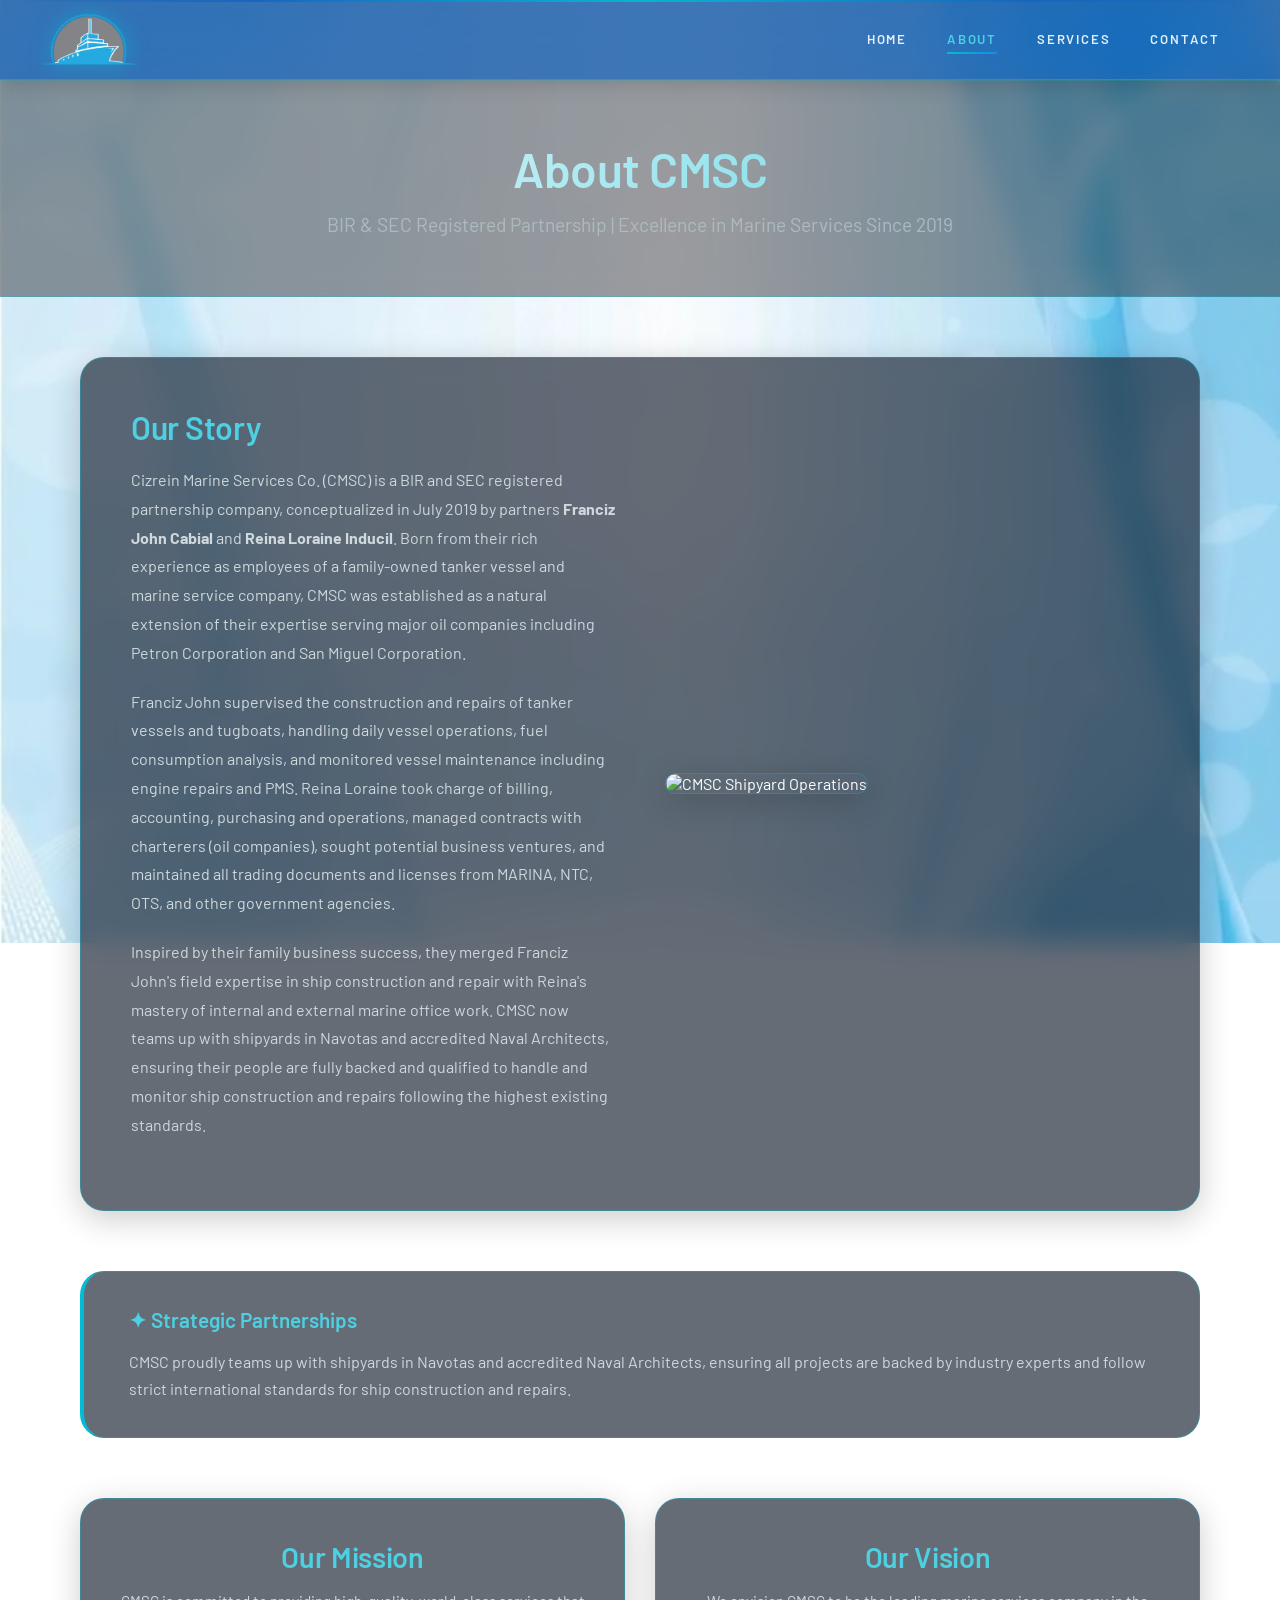
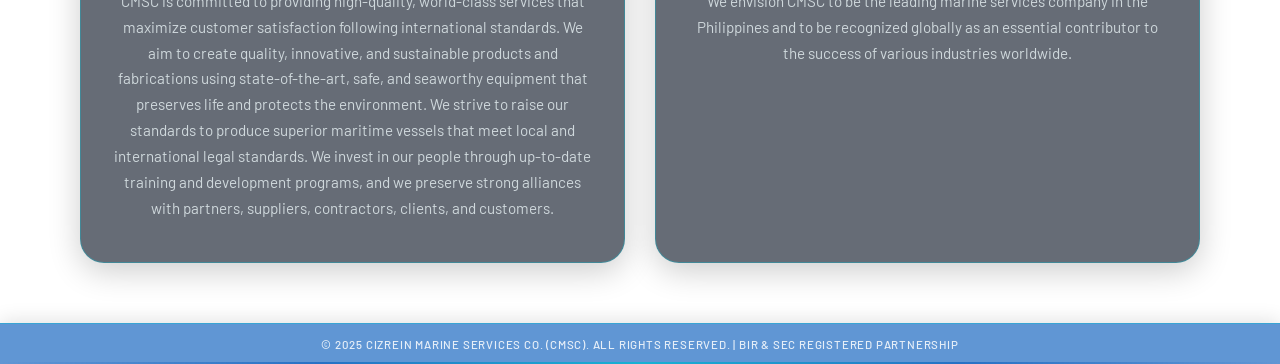
==== about.html @ 4e7e5bc5 "Add files via upload" ====
<!DOCTYPE html>
<html lang="en">
<head>
<meta charset="UTF-8">
<meta name="viewport" content="width=device-width, initial-scale=1.0, user-scalable=yes">
<title>CMSC - About Us | Cizrein Marine Services Co.</title>
<link href="https://fonts.googleapis.com/css2?family=Barlow:wght@300;400;500;600;700&display=swap" rel="stylesheet">

<style>
* {
    margin: 0;
    padding: 0;
    box-sizing: border-box;
}

body {
    font-family: 'Barlow', -apple-system, 'SF Pro Display', 'Segoe UI', 'Helvetica Neue', Arial, sans-serif;
    background: url('images/bg.jpg') center/cover no-repeat fixed;
    position: relative;
    min-height: 100vh;
    color: #fff;
}

/* ===== LIGHTER OVERLAYS - White-based gradient blur (bright & airy) ===== */

/* Layer 1: Very light white-to-soft gradient - brightens the image */
body::before {
    content: '';
    position: fixed;
    top: 0;
    left: 0;
    width: 100%;
    height: 100%;
    background: linear-gradient(145deg,
        rgba(255, 255, 255, 0.08) 0%,
        rgba(255, 255, 255, 0.05) 30%,
        rgba(255, 255, 255, 0.02) 60%,
        rgba(255, 255, 255, 0.04) 100%);
    pointer-events: none;
    z-index: 0;
}

/* Layer 2: White-based blur vignette - bright, airy */
.blur-vignette {
    position: fixed;
    inset: 0;
    backdrop-filter: blur(6px);
    -webkit-backdrop-filter: blur(6px);
    mask-image: radial-gradient(ellipse 75% 70% at 50% 50%,
        transparent 0%,
        rgba(255, 255, 255, 0.1) 30%,
        rgba(255, 255, 255, 0.3) 60%,
        rgba(255, 255, 255, 0.5) 100%);
    -webkit-mask-image: radial-gradient(ellipse 75% 70% at 50% 50%,
        transparent 0%,
        rgba(255, 255, 255, 0.1) 30%,
        rgba(255, 255, 255, 0.3) 60%,
        rgba(255, 255, 255, 0.5) 100%);
    pointer-events: none;
    z-index: 0;
}

/* Layer 3: Very subtle aqua/royal glow at bottom */
body::after {
    content: '';
    position: fixed;
    inset: 0;
    background: radial-gradient(ellipse 50% 30% at 50% 85%,
        rgba(0, 188, 212, 0.08) 0%,
        rgba(21, 101, 192, 0.05) 50%,
        transparent 100%);
    pointer-events: none;
    z-index: 0;
}

/* All main content above overlays */
.navbar, .page-header, .about-content, .footer {
    position: relative;
    z-index: 2;
}

/* ===== ROYAL/AQUA GLASS NAVBAR ===== */
.navbar {
    position: fixed;
    top: 0;
    left: 0;
    right: 0;
    width: 100%;
    background: rgba(21, 101, 192, 0.68);
    backdrop-filter: blur(16px) saturate(180%);
    -webkit-backdrop-filter: blur(16px) saturate(180%);
    display: flex;
    align-items: center;
    justify-content: space-between;
    padding: 0 60px;
    height: 80px;
    z-index: 1000;
    border-bottom: 1px solid rgba(0, 188, 212, 0.55);
    box-shadow: 0 1px 0 rgba(0, 188, 212, 0.2), 0 4px 20px rgba(0, 0, 0, 0.15);
    transition: all 0.3s ease;
}

/* Dual-tone accent line at top */
.navbar::before {
    content: '';
    position: absolute;
    top: 0;
    left: 0;
    right: 0;
    height: 2px;
    background: linear-gradient(90deg,
        transparent 0%,
        #1565c0 20%,
        #00bcd4 50%,
        #1565c0 80%,
        transparent 100%);
    opacity: 0.9;
}

.navbar:hover {
    background: rgba(21, 101, 192, 0.78);
    box-shadow: 0 1px 0 rgba(0, 188, 212, 0.35), 0 6px 24px rgba(0, 0, 0, 0.2);
}

/* LOGO */
.logo {
    flex-shrink: 0;
    display: flex;
    align-items: center;
    height: 100%;
    margin-left: -20px;
}

.logo img {
    height: 52px;
    width: auto;
    display: block;
    filter: drop-shadow(0 0 10px rgba(0, 188, 212, 0.5));
    transition: filter 0.3s ease, transform 0.25s ease;
}

.logo img:hover {
    transform: scale(1.03);
    filter: drop-shadow(0 0 18px rgba(0, 188, 212, 0.8));
}

/* NAV LINKS */
.navbar nav {
    flex-shrink: 0;
    display: flex;
    align-items: center;
    height: 100%;
    gap: 4px;
}

.navbar nav a {
    color: rgba(255, 255, 255, 0.88);
    margin-left: 36px;
    text-decoration: none;
    font-family: 'Barlow', sans-serif;
    font-weight: 600;
    font-size: 0.82rem;
    letter-spacing: 1.8px;
    text-transform: uppercase;
    padding: 6px 0 5px;
    border-bottom: 2px solid transparent;
    white-space: nowrap;
    transition: color 0.25s ease, border-color 0.25s ease, transform 0.2s ease;
    position: relative;
}

.navbar nav a:first-child {
    margin-left: 0;
}

.navbar nav a::after {
    content: '';
    position: absolute;
    bottom: -2px;
    left: 0;
    right: 0;
    height: 2px;
    background: linear-gradient(90deg, #00bcd4, #1e88e5);
    transform: scaleX(0);
    transform-origin: left;
    transition: transform 0.25s ease;
}

.navbar nav a:hover {
    color: #ffffff;
    transform: translateY(-1px);
}

.navbar nav a:hover::after {
    transform: scaleX(1);
}

.navbar nav a.active {
    color: #4dd0e1;
}

.navbar nav a.active::after {
    transform: scaleX(1);
    background: linear-gradient(90deg, #00bcd4, #1e88e5);
}

/* ===== PAGE HEADER - Glass morphism ===== */
.page-header {
    background: rgba(10, 12, 15, 0.4);
    backdrop-filter: blur(12px);
    -webkit-backdrop-filter: blur(12px);
    color: white;
    padding: 140px 40px 60px;
    text-align: center;
    margin-bottom: 40px;
    border-bottom: 1px solid rgba(0, 188, 212, 0.3);
}

.page-header h1 {
    font-size: 3rem;
    margin-bottom: 15px;
    font-weight: 600;
    letter-spacing: -0.5px;
    background: linear-gradient(135deg, #fff, #4dd0e1);
    -webkit-background-clip: text;
    background-clip: text;
    color: transparent;
}

.page-header p {
    font-size: 1.2rem;
    opacity: 0.9;
    font-weight: 400;
    color: #b0bec5;
}

/* ===== ABOUT CONTENT ===== */
.about-content {
    max-width: 1200px;
    margin: 60px auto;
    padding: 0 40px;
}

/* Story Section */
.about-section {
    display: flex;
    gap: 50px;
    align-items: center;
    margin-bottom: 60px;
    flex-wrap: wrap;
    background: rgba(20, 30, 45, 0.65);
    backdrop-filter: blur(14px);
    -webkit-backdrop-filter: blur(14px);
    padding: 50px;
    border-radius: 24px;
    box-shadow: 0 8px 32px rgba(0, 0, 0, 0.2);
    border: 1px solid rgba(0, 188, 212, 0.35);
    transition: all 0.3s ease;
}

.about-section:hover {
    transform: translateY(-5px);
    background: rgba(21, 101, 192, 0.5);
    border-color: rgba(0, 188, 212, 0.6);
}

.about-text {
    flex: 1;
}

.about-text h2 {
    font-size: 2rem;
    color: #4dd0e1;
    margin-bottom: 20px;
    font-weight: 600;
    letter-spacing: -0.3px;
}

.about-text p {
    line-height: 1.8;
    color: #cfd8dc;
    margin-bottom: 20px;
    font-size: 1rem;
}

.about-image {
    flex: 1;
}

.about-image img {
    width: 100%;
    border-radius: 16px;
    box-shadow: 0 8px 32px rgba(0, 0, 0, 0.2);
    border: 1px solid rgba(0, 188, 212, 0.3);
    transition: transform 0.3s ease;
}

.about-image img:hover {
    transform: scale(1.02);
}

/* Partners Highlight Box */
.partners-highlight {
    background: rgba(20, 30, 45, 0.65);
    backdrop-filter: blur(14px);
    -webkit-backdrop-filter: blur(14px);
    border-radius: 24px;
    padding: 35px 45px;
    margin-bottom: 60px;
    border-left: 4px solid #00bcd4;
    border-right: 1px solid rgba(0, 188, 212, 0.35);
    border-top: 1px solid rgba(0, 188, 212, 0.35);
    border-bottom: 1px solid rgba(0, 188, 212, 0.35);
    transition: all 0.3s ease;
}

.partners-highlight:hover {
    background: rgba(21, 101, 192, 0.5);
    border-color: rgba(0, 188, 212, 0.6);
}

.partners-highlight h3 {
    color: #4dd0e1;
    font-size: 1.3rem;
    margin-bottom: 15px;
    font-weight: 600;
}

.partners-highlight p {
    color: #cfd8dc;
    line-height: 1.7;
    font-size: 1rem;
}

/* Mission Vision Grid */
.mission-vision {
    display: flex;
    gap: 30px;
    margin-top: 20px;
    flex-wrap: wrap;
}

.mv-card {
    flex: 1;
    background: rgba(20, 30, 45, 0.65);
    backdrop-filter: blur(14px);
    -webkit-backdrop-filter: blur(14px);
    padding: 40px 30px;
    border-radius: 24px;
    box-shadow: 0 8px 32px rgba(0, 0, 0, 0.2);
    text-align: center;
    transition: all 0.3s ease;
    border: 1px solid rgba(0, 188, 212, 0.35);
}

.mv-card:hover {
    transform: translateY(-5px);
    background: rgba(21, 101, 192, 0.5);
    border-color: rgba(0, 188, 212, 0.6);
}

.mv-card h3 {
    font-size: 1.8rem;
    color: #4dd0e1;
    margin-bottom: 15px;
    font-weight: 600;
    letter-spacing: -0.3px;
}

.mv-card p {
    color: #cfd8dc;
    line-height: 1.7;
    font-size: 0.95rem;
}

/* ===== ROYAL/AQUA GLASS FOOTER ===== */
.footer {
    background: rgba(21, 101, 192, 0.68);
    backdrop-filter: blur(14px);
    -webkit-backdrop-filter: blur(14px);
    color: rgba(255, 255, 255, 0.85);
    text-align: center;
    padding: 13px 20px;
    margin-top: 60px;
    font-size: 0.72rem;
    font-weight: 500;
    letter-spacing: 0.8px;
    text-transform: uppercase;
    border-top: 1px solid rgba(0, 188, 212, 0.4);
    box-shadow: 0 -2px 20px rgba(0, 0, 0, 0.12);
    transition: all 0.3s ease;
    position: relative;
}

.footer:hover {
    background: rgba(21, 101, 192, 0.78);
    color: white;
    border-top-color: rgba(0, 188, 212, 0.65);
}

/* Royal/Aqua accent line at bottom of footer */
.footer::after {
    content: '';
    position: absolute;
    bottom: 0;
    left: 0;
    right: 0;
    height: 2px;
    background: linear-gradient(90deg,
        transparent 0%,
        #1565c0 25%,
        #00bcd4 50%,
        #1565c0 75%,
        transparent 100%);
    opacity: 0.75;
}

/* ===== RESPONSIVE ===== */
@media (max-width: 768px) {
    .navbar {
        padding: 0 30px;
        height: 70px;
    }
    
    .logo {
        margin-left: -10px;
    }
    
    .logo img {
        height: 44px;
    }
    
    .navbar nav a {
        margin-left: 22px;
        font-size: 0.78rem;
        letter-spacing: 1.4px;
    }
    
    .page-header h1 {
        font-size: 2rem;
    }
    
    .page-header p {
        font-size: 1rem;
    }
    
    .about-section {
        flex-direction: column;
        padding: 30px;
    }
    
    .about-text h2 {
        font-size: 1.5rem;
    }
    
    .about-text p {
        font-size: 0.9rem;
    }
    
    .partners-highlight {
        padding: 25px 30px;
    }
    
    .partners-highlight h3 {
        font-size: 1.2rem;
    }
    
    .partners-highlight p {
        font-size: 0.9rem;
    }
    
    .mv-card h3 {
        font-size: 1.5rem;
    }
    
    .mv-card p {
        font-size: 0.9rem;
    }
}

@media (max-width: 580px) {
    .navbar {
        padding: 0 20px;
        height: 64px;
    }
    
    .logo {
        margin-left: -5px;
    }
    
    .logo img {
        height: 38px;
    }
    
    .navbar nav a {
        margin-left: 14px;
        font-size: 0.72rem;
        letter-spacing: 1.2px;
    }
    
    .page-header {
        padding: 120px 20px 40px;
    }
    
    .about-content {
        padding: 0 20px;
    }
    
    .about-section {
        padding: 25px;
    }
    
    .partners-highlight {
        padding: 20px 25px;
    }
    
    .mv-card {
        padding: 25px 20px;
    }
}

@media (max-width: 420px) {
    .navbar {
        padding: 0 14px;
        height: 58px;
    }
    
    .logo {
        margin-left: 0;
    }
    
    .logo img {
        height: 32px;
    }
    
    .navbar nav a {
        margin-left: 10px;
        font-size: 0.65rem;
        letter-spacing: 1px;
    }
    
    .page-header h1 {
        font-size: 1.8rem;
    }
    
    .about-text h2 {
        font-size: 1.3rem;
    }
    
    .mv-card h3 {
        font-size: 1.3rem;
    }
}
</style>
</head>
<body>

<!-- White-based blur vignette overlay (bright, airy) -->
<div class="blur-vignette"></div>

<!-- ROYAL & AQUA BLUE GLASS NAVBAR -->
<header class="navbar">
    <div class="logo">
        <img src="images/ship-logo.png" alt="CMSC Logo">
    </div>
    <nav>
        <a href="index.html">HOME</a>
        <a href="about.html" class="active">ABOUT</a>
        <a href="services.html">SERVICES</a>
        <a href="contact.html">CONTACT</a>
    </nav>
</header>

<!-- PAGE HEADER -->
<div class="page-header">
    <h1>About CMSC</h1>
    <p>BIR & SEC Registered Partnership | Excellence in Marine Services Since 2019</p>
</div>

<!-- ABOUT CONTENT -->
<div class="about-content">
    <!-- Our Story Section -->
    <div class="about-section">
        <div class="about-text">
            <h2>Our Story</h2>
            <p>Cizrein Marine Services Co. (CMSC) is a BIR and SEC registered partnership company, conceptualized in July 2019 by partners <strong>Franciz John Cabial</strong> and <strong>Reina Loraine Inducil</strong>. Born from their rich experience as employees of a family-owned tanker vessel and marine service company, CMSC was established as a natural extension of their expertise serving major oil companies including Petron Corporation and San Miguel Corporation.</p>
            <p>Franciz John supervised the construction and repairs of tanker vessels and tugboats, handling daily vessel operations, fuel consumption analysis, and monitored vessel maintenance including engine repairs and PMS. Reina Loraine took charge of billing, accounting, purchasing and operations, managed contracts with charterers (oil companies), sought potential business ventures, and maintained all trading documents and licenses from MARINA, NTC, OTS, and other government agencies.</p>
            <p>Inspired by their family business success, they merged Franciz John's field expertise in ship construction and repair with Reina's mastery of internal and external marine office work. CMSC now teams up with shipyards in Navotas and accredited Naval Architects, ensuring their people are fully backed and qualified to handle and monitor ship construction and repairs following the highest existing standards.</p>
        </div>
        <div class="about-image">
            <img src="images/ship2.jpg" alt="CMSC Shipyard Operations">
        </div>
    </div>

    <!-- Strategic Partnerships Highlight -->
    <div class="partners-highlight">
        <h3>✦ Strategic Partnerships</h3>
        <p>CMSC proudly teams up with shipyards in Navotas and accredited Naval Architects, ensuring all projects are backed by industry experts and follow strict international standards for ship construction and repairs.</p>
    </div>

    <!-- Mission & Vision -->
    <div class="mission-vision">
        <div class="mv-card">
            <h3>Our Mission</h3>
            <p>CMSC is committed to providing high-quality, world-class services that maximize customer satisfaction following international standards. We aim to create quality, innovative, and sustainable products and fabrications using state-of-the-art, safe, and seaworthy equipment that preserves life and protects the environment. We strive to raise our standards to produce superior maritime vessels that meet local and international legal standards. We invest in our people through up-to-date training and development programs, and we preserve strong alliances with partners, suppliers, contractors, clients, and customers.</p>
        </div>
        <div class="mv-card">
            <h3>Our Vision</h3>
            <p>We envision CMSC to be the leading marine services company in the Philippines and to be recognized globally as an essential contributor to the success of various industries worldwide.</p>
        </div>
    </div>
</div>

<!-- ROYAL & AQUA BLUE GLASS FOOTER -->
<footer class="footer">
    <p>&copy; 2025 Cizrein Marine Services Co. (CMSC). All rights reserved. | BIR & SEC Registered Partnership</p>
</footer>

</body>
</html>
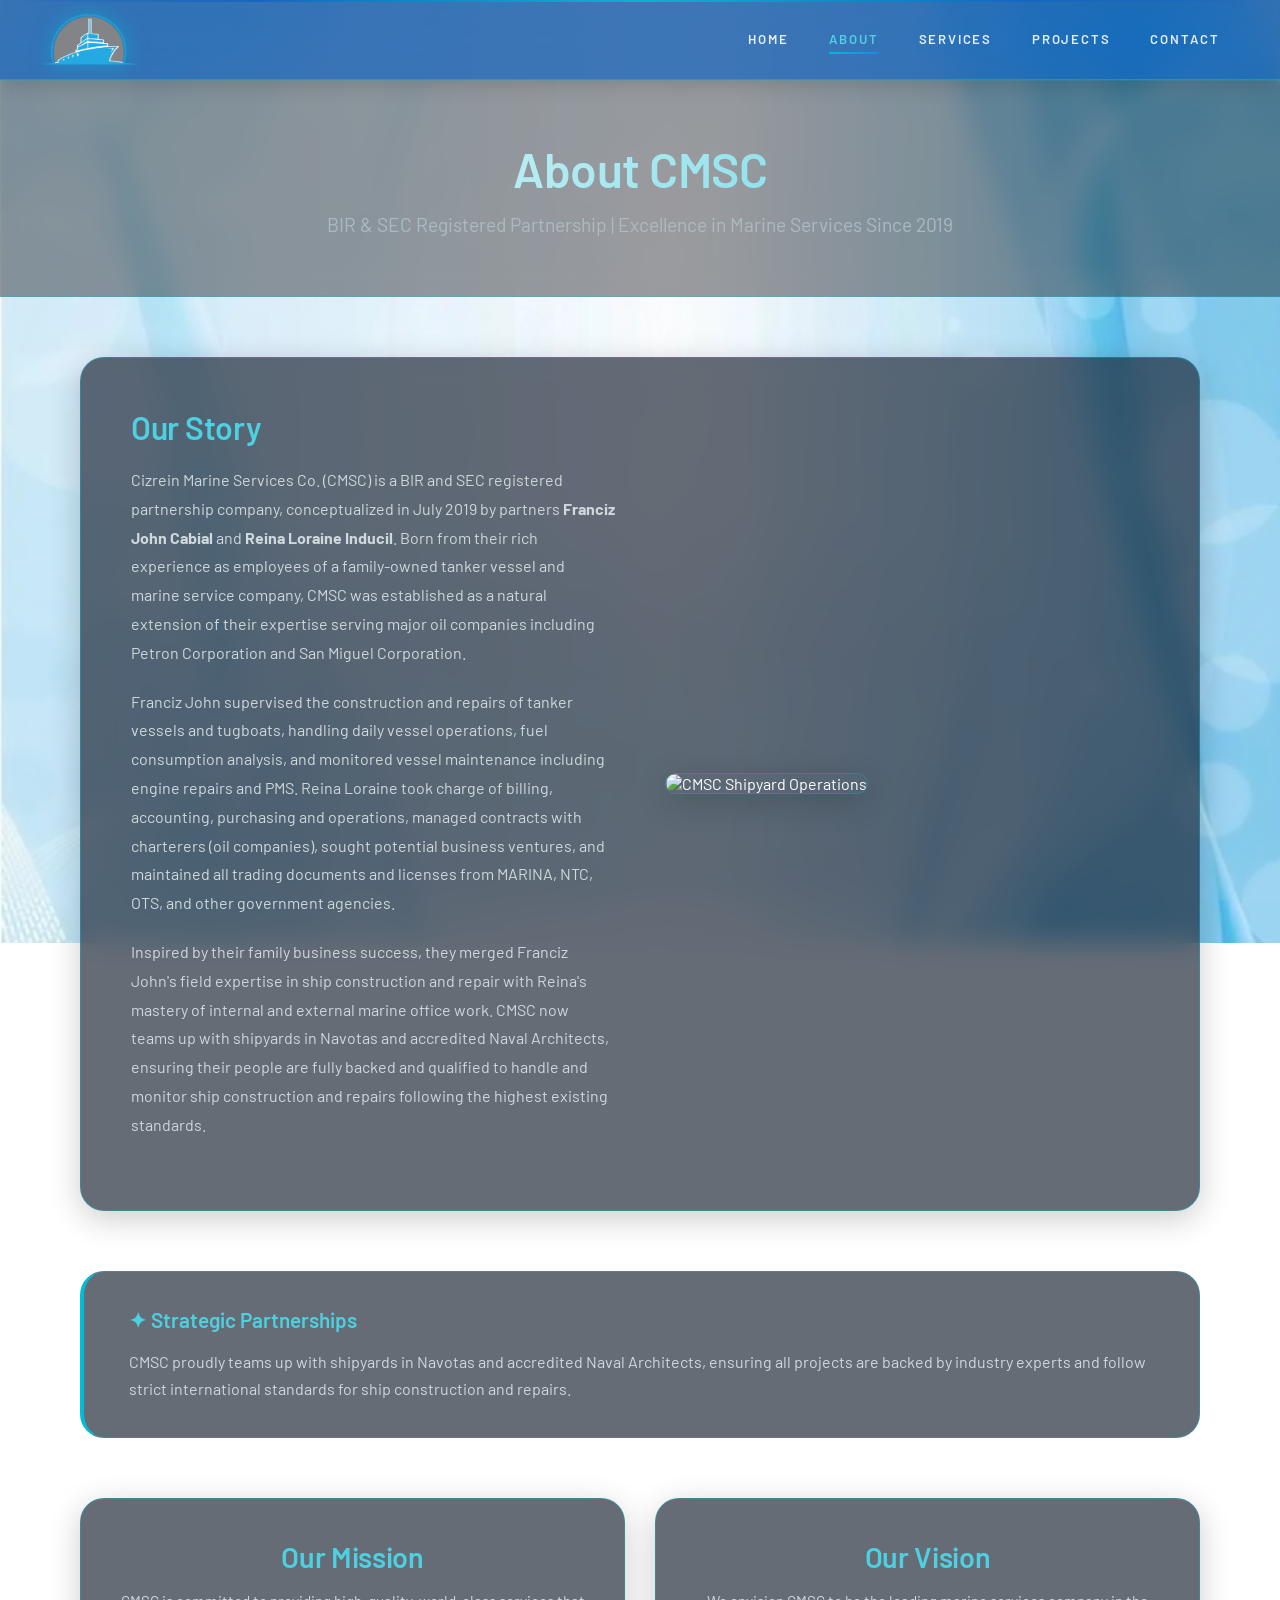
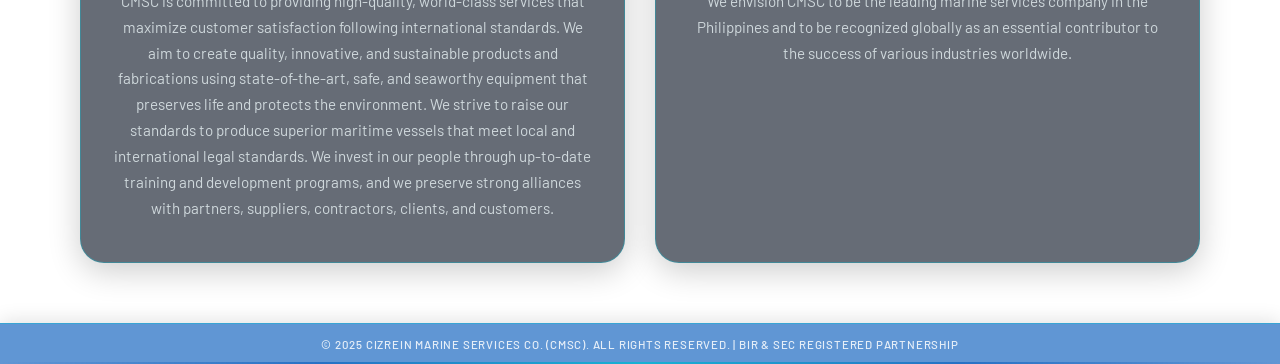
==== commit ed520498: "about.html" ====
--- a/about.html
+++ b/about.html
@@ -122,13 +122,20 @@
     box-shadow: 0 1px 0 rgba(0, 188, 212, 0.35), 0 6px 24px rgba(0, 0, 0, 0.2);
 }
 
-/* LOGO */
+/* LOGO - Made clickable with anchor tag */
 .logo {
     flex-shrink: 0;
     display: flex;
     align-items: center;
     height: 100%;
     margin-left: -20px;
+}
+
+.logo a {
+    display: flex;
+    align-items: center;
+    height: 100%;
+    text-decoration: none;
 }
 
 .logo img {
@@ -558,15 +565,19 @@
 <!-- White-based blur vignette overlay (bright, airy) -->
 <div class="blur-vignette"></div>
 
-<!-- ROYAL & AQUA BLUE GLASS NAVBAR -->
+<!-- ROYAL & AQUA BLUE GLASS NAVBAR with clickable logo that directs to home -->
 <header class="navbar">
     <div class="logo">
-        <img src="images/ship-logo.png" alt="CMSC Logo">
+        <!-- Logo wrapped in anchor tag that directs to home (index.html) -->
+        <a href="index.html">
+            <img src="images/ship-logo.png" alt="CMSC Logo - Click to go home">
+        </a>
     </div>
     <nav>
         <a href="index.html">HOME</a>
         <a href="about.html" class="active">ABOUT</a>
         <a href="services.html">SERVICES</a>
+        <a href="projects.html">PROJECTS</a>
         <a href="contact.html">CONTACT</a>
     </nav>
 </header>
@@ -617,4 +628,4 @@
 </footer>
 
 </body>
-</html>+</html>
